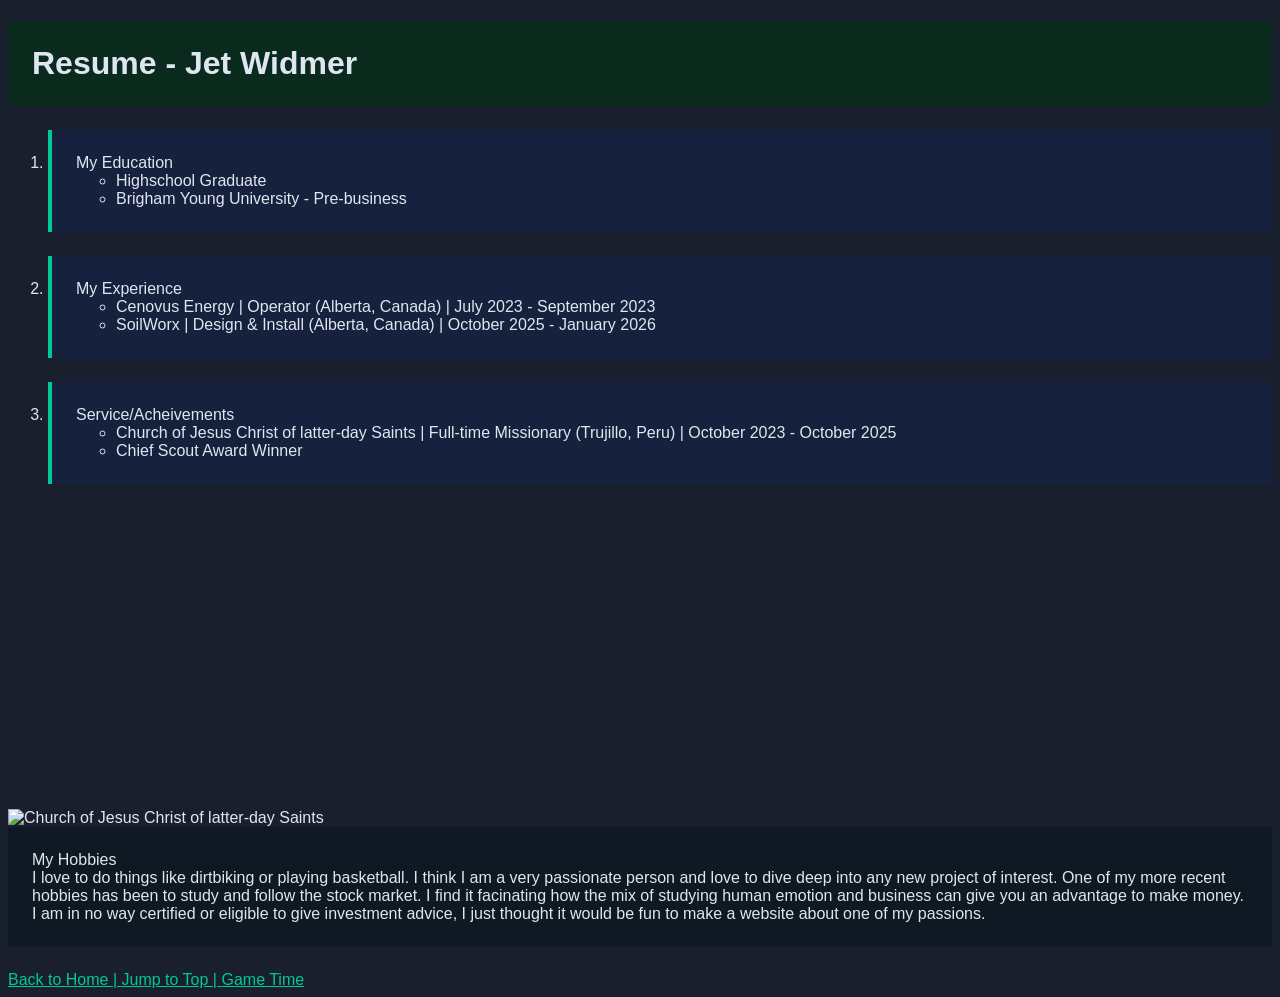
==== scratch.html @ 180c0aca "Add files via upload" ====
<!DOCTYPE html>
<html>
<head>
    <title>Stock Market - About the Author Page</title>
    <link rel="stylesheet" href="/css/scratch.css">
    <link rel="stylesheet" href="app.html">
    <link href="index.html" rel="stylesheet">
    
</head>
<body>

    <!-- Step 22 - On-page anchor (jump to top target) -->
    <h1 class="box-accent" id="top">Resume - Jet Widmer</h1>
    <div>

        <!-- Step 19 - Ordered list with nested unordered list -->
        <ol>
            <li class="box-dark">My Education
                <ul>
                    <li>Highschool Graduate</li>
                    <li>Brigham Young University - Pre-business</li>
                </ul>
            </li>
            <li class="box-dark">My Experience
                <ul>
                    <li>Cenovus Energy | Operator (Alberta, Canada) | July 2023 - September 2023</li>
                    <li>SoilWorx | Design & Install (Alberta, Canada) | October 2025 - January 2026</li>
                </ul>
            </li>
            <li class="box-dark">Service/Acheivements
                <ul>
                    <li>Church of Jesus Christ of latter-day Saints | Full-time Missionary (Trujillo, Peru) | October 2023 - October 2025</li>
                    <li>Chief Scout Award Winner</li>
                </ul>
            </li>
        </ol>

        <!-- Step 20 - Image (not from Bootstrap) -->
        <img src="../startbootstrap-freelancer-gh-pages/assets/img/portfolio/channels4_profile.jpg" alt="Church of Jesus Christ of latter-day Saints">

        <!-- Step 21 - YouTube embed -->
        <iframe width="560" height="315" 
            src="https://www.youtube.com/shorts/Fjd5rmkb3cM" 
            title="YouTube video - Dirtbike Flip" 
            frameborder="0" 
            allowfullscreen>
        </iframe>

        <!-- Step 23 - Divs for positioning/styling -->
        <div class="box-mid">
            My Hobbies <br>
            I love to do things like dirtbiking or playing basketball. I think I am a very passionate person and love to dive deep into any new project of interest.
            One of my more recent hobbies has been to study and follow the stock market. I find it facinating how the mix of studying human emotion and business
            can give you an advantage to make money. I am in no way certified or eligible to give investment advice, I just thought it would be fun to make 
            a website about one of my passions. 
        </div>

        <!-- Step 25 - Navigation back to professional page -->
        <a href="index.html">Back to Home | </a>

        <!-- Step 22 - Anchor link back to top -->
        <a href="#top">Jump to Top | </a>

        <a href="app.html">Game Time</a>

    

</body>
</html>
---- css/scratch.css ----
body {
    background-color: #1a1f2e;
    font-family: "Lato", Arial, sans-serif;
    font-size: 16px;
    color: #e0e6f0;
}

h1, h2 {
    font-family: "Montserrat", Arial, sans-serif;
}

a {
    color: #00c896;
}

.box-dark {
    background-color: #16213e;
    border-left: 4px solid #00c896;
    padding: 1.5rem;
    margin-bottom: 1.5rem;
}

.box-mid {
    background-color: #0f1923;
    padding: 1.5rem;
    margin-bottom: 1.5rem;
}

.box-accent {
    background-color: #0a2a1e;
    padding: 1.5rem;
    margin-bottom: 1.5rem;
}
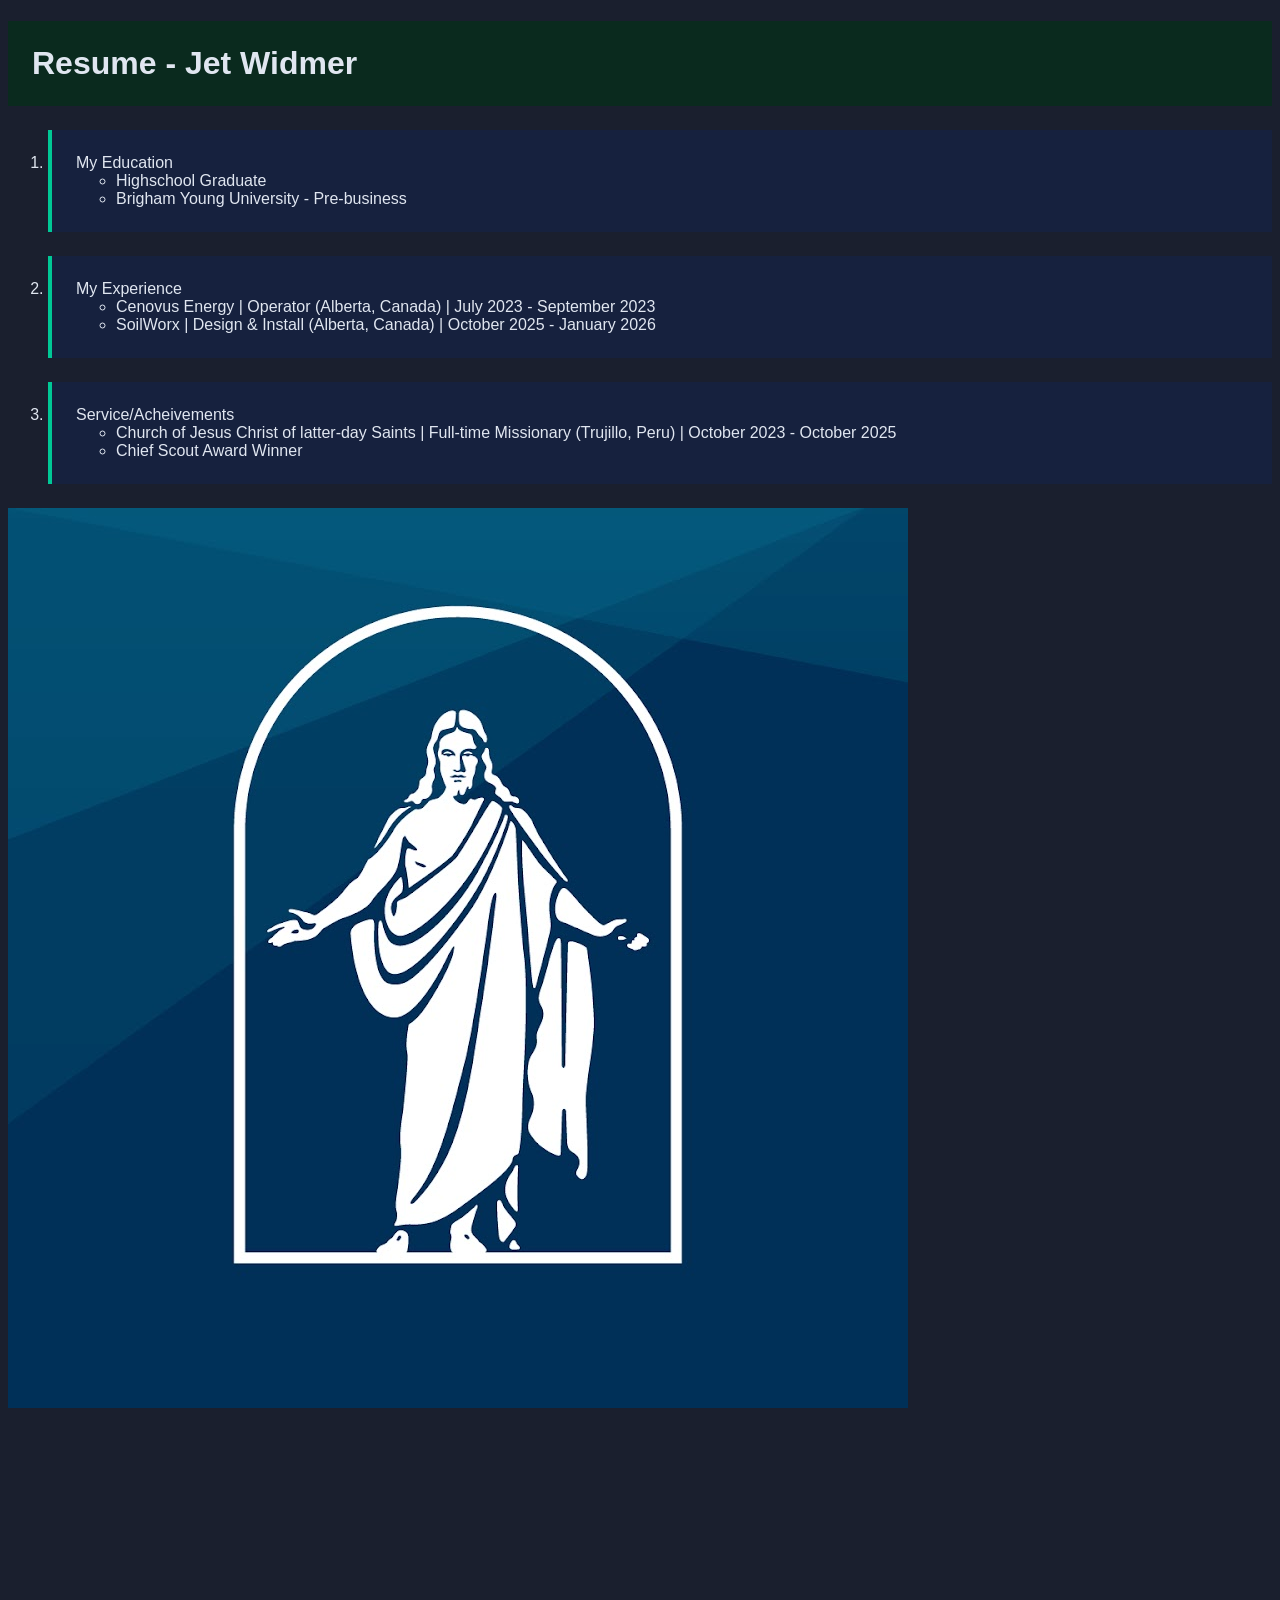
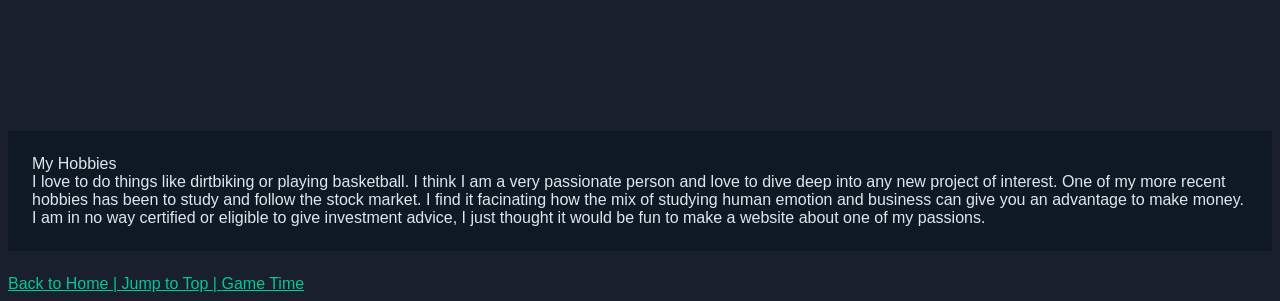
==== commit 64e102a8: "Add files via upload" ====
--- a/scratch.html
+++ b/scratch.html
@@ -2,9 +2,10 @@
 <html>
 <head>
     <title>Stock Market - About the Author Page</title>
-    <link rel="stylesheet" href="/css/scratch.css">
+    <link rel="stylesheet" href="scratch.css">
     <link rel="stylesheet" href="app.html">
     <link href="index.html" rel="stylesheet">
+    <link href="assets/img/portfolio/channels4_profile.jpg" rel="stylesheet">
     
 </head>
 <body>
@@ -36,11 +37,11 @@
         </ol>
 
         <!-- Step 20 - Image (not from Bootstrap) -->
-        <img src="../startbootstrap-freelancer-gh-pages/assets/img/portfolio/channels4_profile.jpg" alt="Church of Jesus Christ of latter-day Saints">
+        <img src="assets/img/portfolio/channels4_profile.jpg" alt="Church of Jesus Christ of latter-day Saints">
 
         <!-- Step 21 - YouTube embed -->
         <iframe width="560" height="315" 
-            src="https://www.youtube.com/shorts/Fjd5rmkb3cM" 
+            src="https://www.youtube.com/embed/Fjd5rmkb3cM?si=qFJ2rBXZhdTueMSID" 
             title="YouTube video - Dirtbike Flip" 
             frameborder="0" 
             allowfullscreen>
--- a/scratch.css
+++ b/scratch.css
@@ -0,0 +1,33 @@
+body {
+    background-color: #1a1f2e;
+    font-family: "Lato", Arial, sans-serif;
+    font-size: 16px;
+    color: #e0e6f0;
+}
+
+h1, h2 {
+    font-family: "Montserrat", Arial, sans-serif;
+}
+
+a {
+    color: #00c896;
+}
+
+.box-dark {
+    background-color: #16213e;
+    border-left: 4px solid #00c896;
+    padding: 1.5rem;
+    margin-bottom: 1.5rem;
+}
+
+.box-mid {
+    background-color: #0f1923;
+    padding: 1.5rem;
+    margin-bottom: 1.5rem;
+}
+
+.box-accent {
+    background-color: #0a2a1e;
+    padding: 1.5rem;
+    margin-bottom: 1.5rem;
+}
